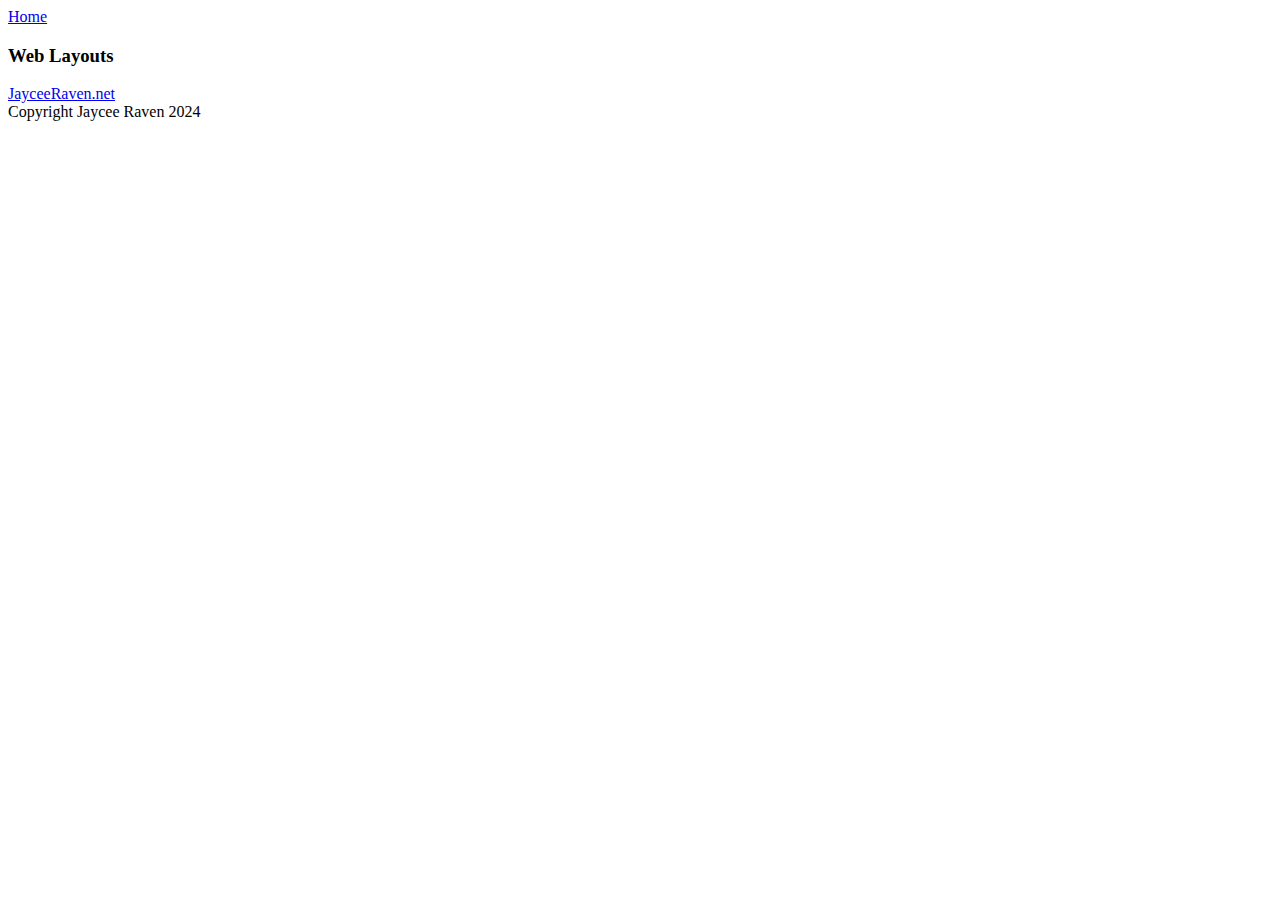
==== layouts/simpleWaterfall/simpleWaterfall.html @ 92cf4a17 "add html layout and basic styles" ====
<body>
  <nav class="menuContainer">
    <div class="menu">
      <a href="./index.html">Home</a>
      <h3>Web Layouts</h3>
      <a href="https://www.jayceeraven.net/">JayceeRaven.net</a>
    </div>
  </nav>
  <main>
    <div class="WaterfallContainer">
      <div class="card darkA"></div>
      <div class="card lightA"></div>
      <div class="card midA"></div>
      <div class="card darkB"></div>
      <div class="card lightA"></div>
      <div class="card midA"></div>
      <div class="card darkA"></div>
      <div class="card lightA"></div>
      <div class="card midA"></div>
      <div class="card darkA"></div>
      <div class="card lightA"></div>
      <div class="card midA"></div>
      <div class="card darkA"></div>
      <div class="card lightA"></div>
      <div class="card midB"></div>
      <div class="card darkA"></div>
      <div class="card lightB"></div>
      <div class="card midB"></div>
      <div class="card darkA"></div>
      <div class="card lightB"></div>
    </div>
  </main>
  <footer class="footer">Copyright Jaycee Raven 2024</footer>
</body>
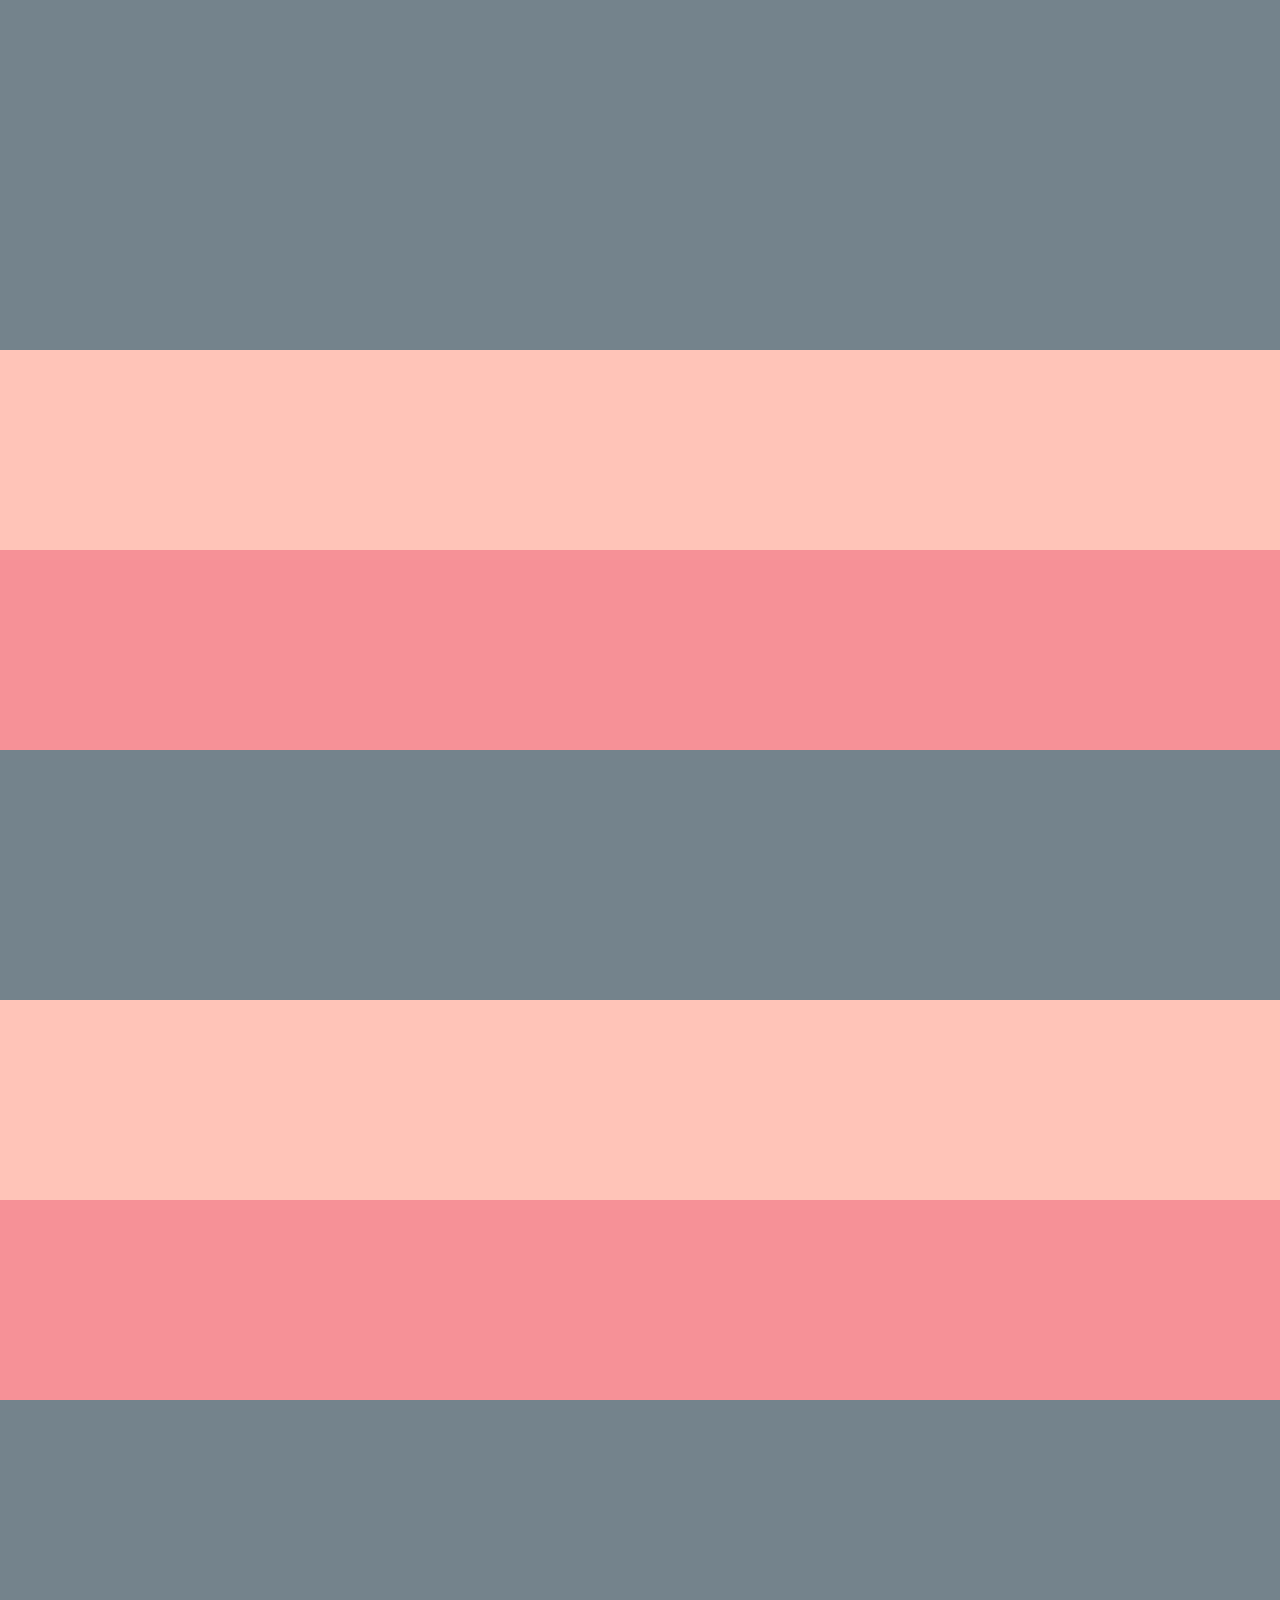
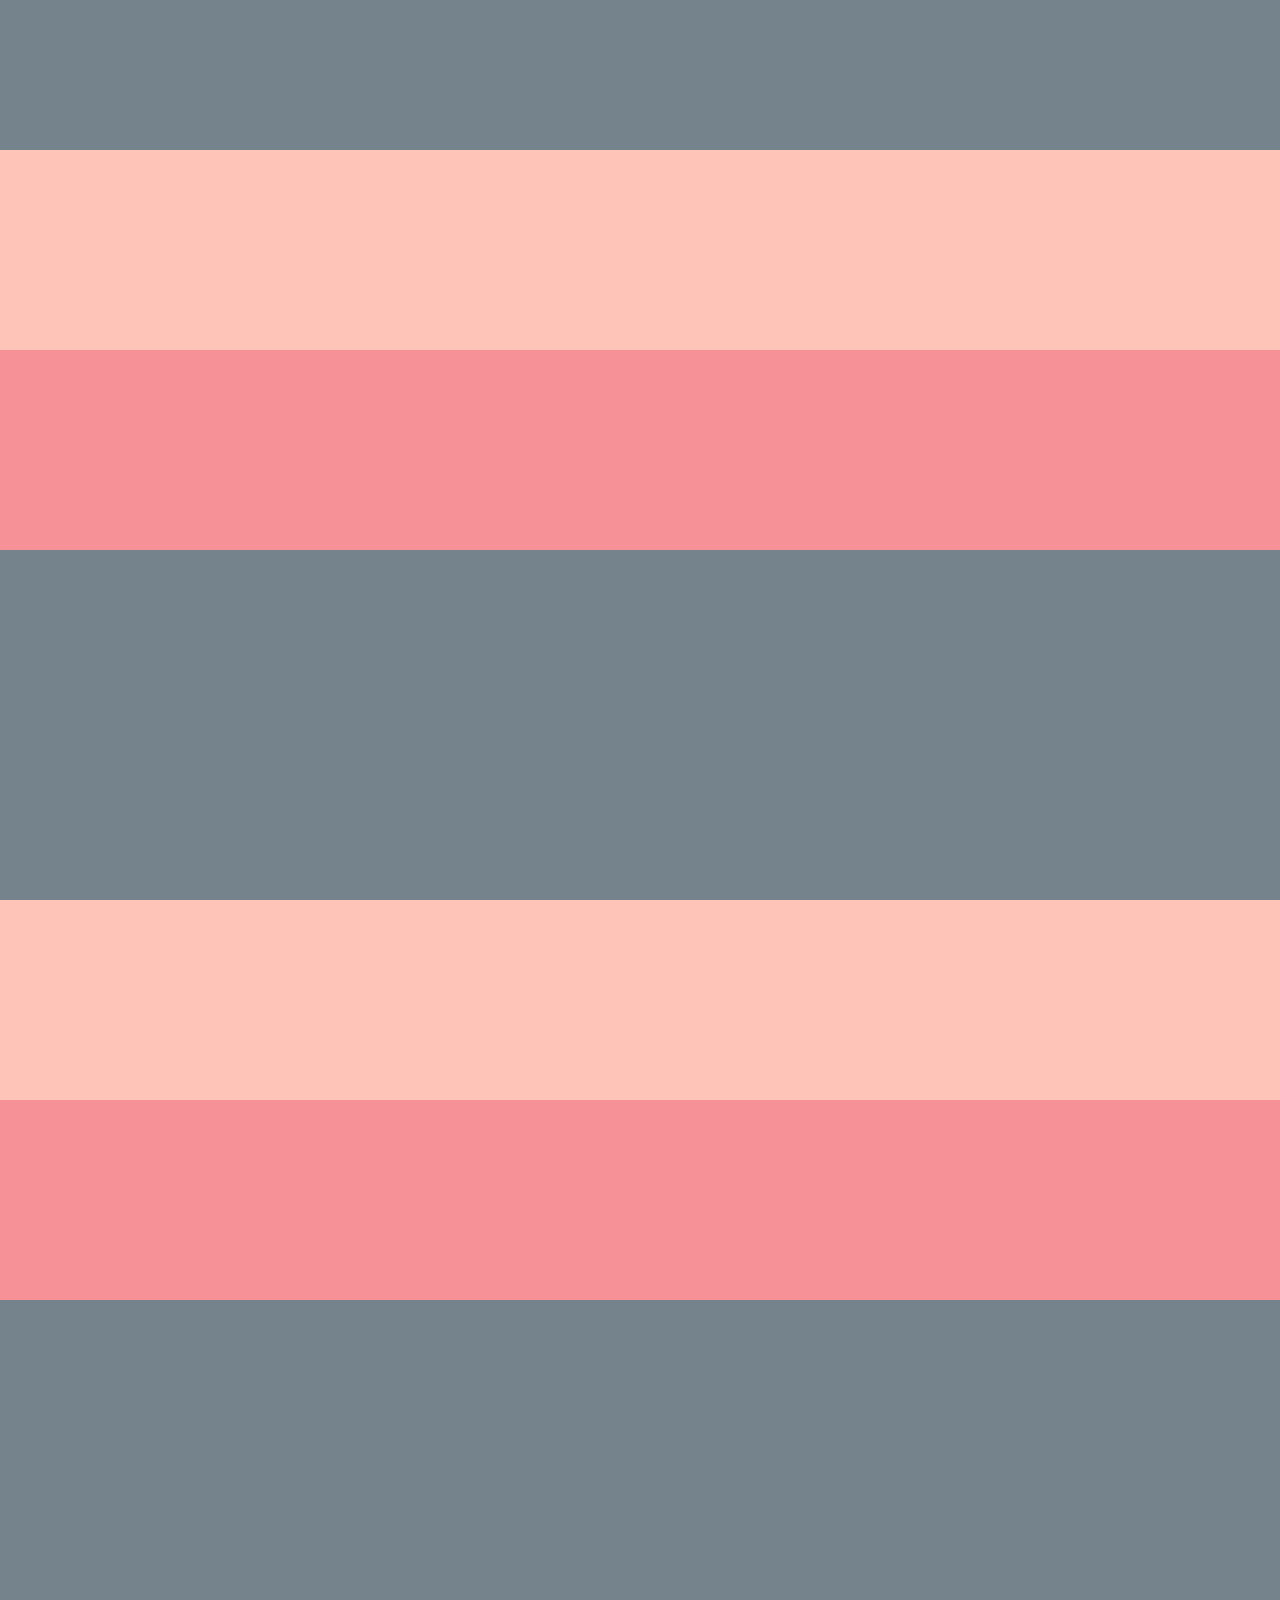
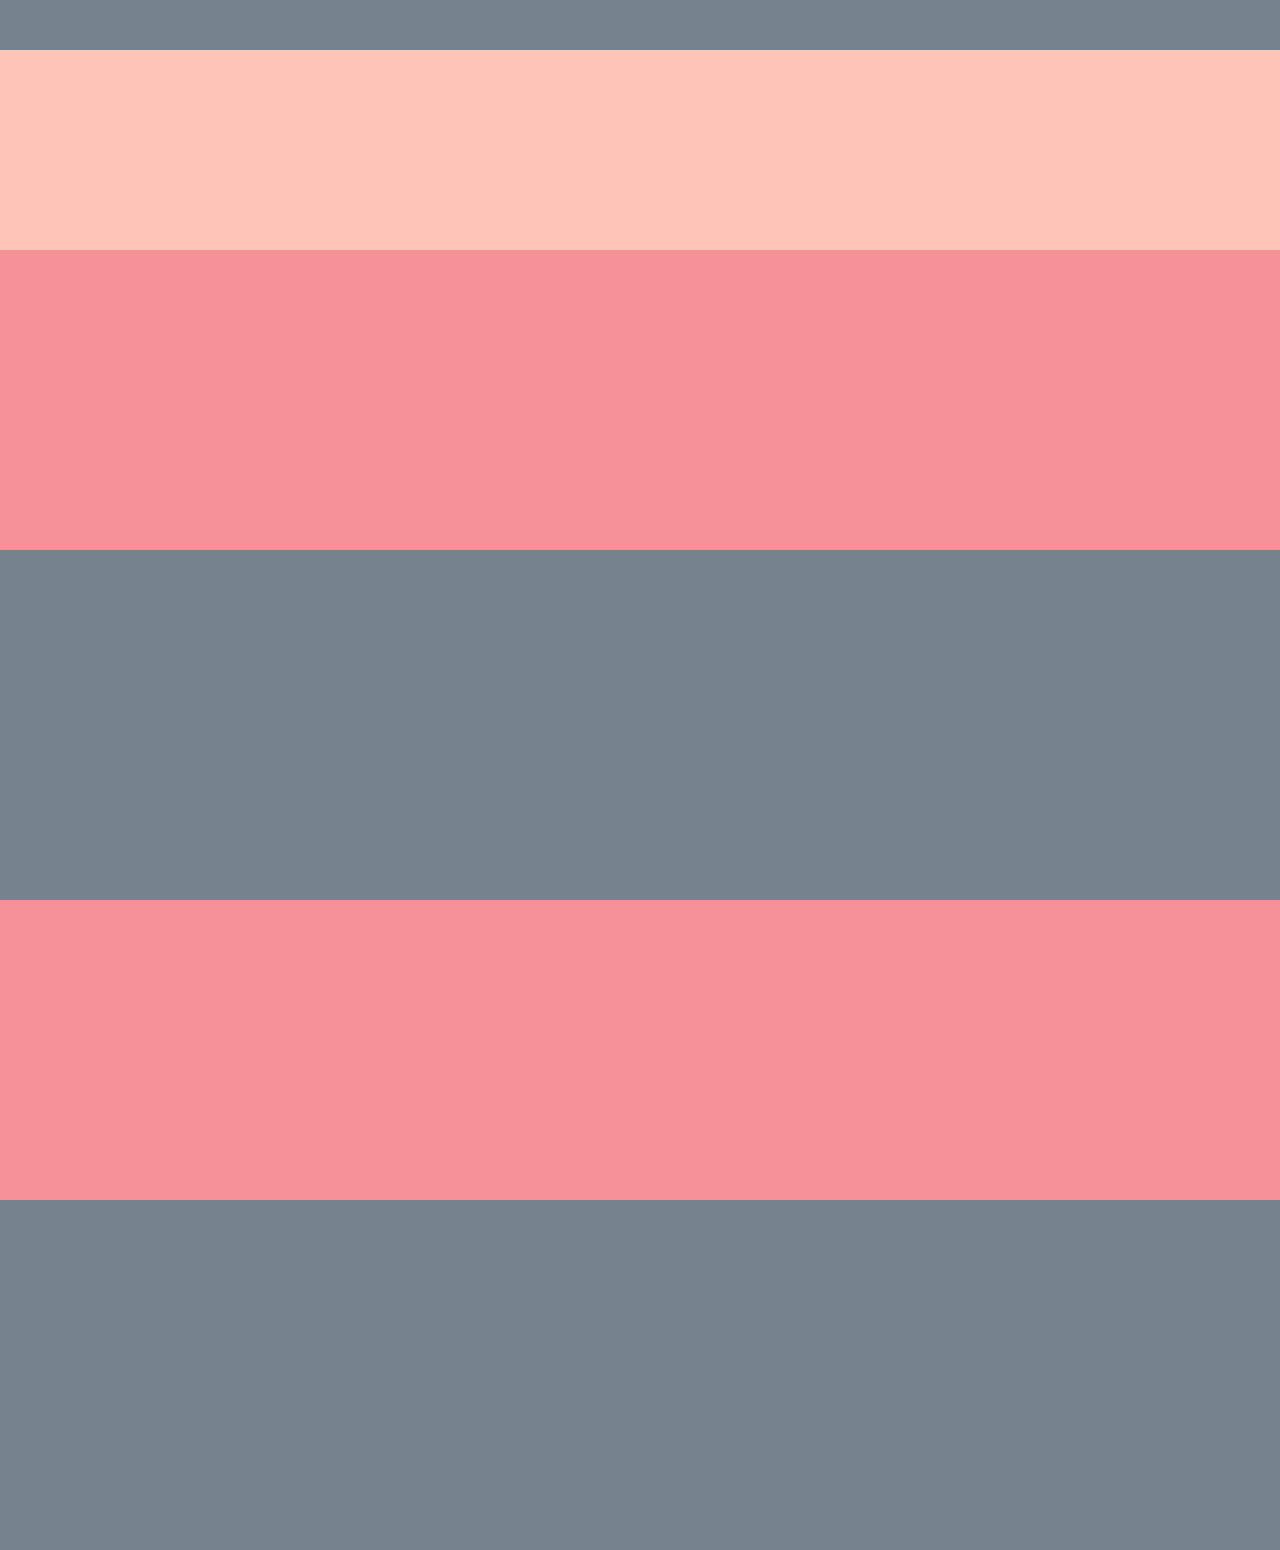
==== commit 7c3b6230: "fix layout and title" ====
--- a/layouts/simpleWaterfall/simpleWaterfall.html
+++ b/layouts/simpleWaterfall/simpleWaterfall.html
@@ -1,34 +1,35 @@
-<body>
-  <nav class="menuContainer">
-    <div class="menu">
-      <a href="./index.html">Home</a>
-      <h3>Web Layouts</h3>
-      <a href="https://www.jayceeraven.net/">JayceeRaven.net</a>
-    </div>
-  </nav>
-  <main>
-    <div class="WaterfallContainer">
-      <div class="card darkA"></div>
-      <div class="card lightA"></div>
-      <div class="card midA"></div>
-      <div class="card darkB"></div>
-      <div class="card lightA"></div>
-      <div class="card midA"></div>
-      <div class="card darkA"></div>
-      <div class="card lightA"></div>
-      <div class="card midA"></div>
-      <div class="card darkA"></div>
-      <div class="card lightA"></div>
-      <div class="card midA"></div>
-      <div class="card darkA"></div>
-      <div class="card lightA"></div>
-      <div class="card midB"></div>
-      <div class="card darkA"></div>
-      <div class="card lightB"></div>
-      <div class="card midB"></div>
-      <div class="card darkA"></div>
-      <div class="card lightB"></div>
-    </div>
-  </main>
-  <footer class="footer">Copyright Jaycee Raven 2024</footer>
-</body>
+<!DOCTYPE html>
+<html lang="en">
+  <head>
+    <meta charset="UTF-8" />
+    <meta name="viewport" content="width=device-width, initial-scale=1.0" />
+    <title>Simple Waterfall Layout</title>
+    <link rel="stylesheet" href="./simpleWaterfall.css" />
+  </head>
+  <body>
+    <main>
+      <div class="WaterfallContainer">
+        <div class="card darkA"></div>
+        <div class="card lightA"></div>
+        <div class="card midA"></div>
+        <div class="card darkB"></div>
+        <div class="card lightA"></div>
+        <div class="card midA"></div>
+        <div class="card darkA"></div>
+        <div class="card lightA"></div>
+        <div class="card midA"></div>
+        <div class="card darkA"></div>
+        <div class="card lightA"></div>
+        <div class="card midA"></div>
+        <div class="card darkA"></div>
+        <div class="card lightA"></div>
+        <div class="card midB"></div>
+        <div class="card darkA"></div>
+        <div class="card lightB"></div>
+        <div class="card midB"></div>
+        <div class="card darkA"></div>
+        <div class="card lightB"></div>
+      </div>
+    </main>
+  </body>
+</html>
--- a/layouts/simpleWaterfall/simpleWaterfall.css
+++ b/layouts/simpleWaterfall/simpleWaterfall.css
@@ -0,0 +1,102 @@
+:root {
+  /* color variables                                */
+  /* color palette used can be found on lospec      */
+  /* https://lospec.com/palette-list/late-night-bath*/
+  --darkAccent: #282d3c;
+  --bgColor: #5b5d70;
+  --boxColor: #74838c;
+  --fontColor: #ffc4b8;
+  --accentColor: #f69197;
+}
+
+body {
+  padding: 0;
+  margin: 0;
+  background: var(--bgColor);
+}
+
+a {
+  text-decoration: none;
+  color: var(--fontColor);
+}
+
+a:hover {
+  text-decoration: underline;
+  color: var(--accentColor);
+}
+
+.menuContainer {
+  color: var(--fontColor);
+  background-color: var(--boxColor);
+  padding: 0.5rem 0;
+  margin-bottom: 1rem;
+  display: flex;
+  justify-content: center;
+  position: sticky;
+  top: 0;
+}
+
+.menu {
+  padding: 0 0.5rem;
+  border: 1px solid var(--darkAccent);
+  border-radius: 0.25rem;
+  width: 90vw;
+  display: flex;
+  flex-wrap: wrap;
+  justify-content: space-between;
+  align-items: center;
+}
+
+.waterfallContainer {
+  column-gap: 0.25rem;
+  padding: 0;
+  column-count: 1;
+}
+
+.card {
+  width: 100%;
+  box-sizing: border-box;
+  break-inside: avoid;
+}
+
+/* content of boxes styles only needed for demo purposes can be replace with pictures easily enough */
+.darkA {
+  background: var(--boxColor);
+  height: 350px;
+}
+.darkB {
+  background: var(--boxColor);
+  height: 250px;
+}
+
+.midA {
+  background: var(--accentColor);
+  height: 200px;
+}
+.midB {
+  background: var(--accentColor);
+  height: 300px;
+}
+
+.lightA {
+  background: var(--fontColor);
+  height: 200px;
+}
+.lightB {
+  background: var(--fontColor);
+  height: 150n;
+}
+
+/* end of content for demo purpose  */
+
+.footer {
+  color: var(--fontColor);
+  background-color: var(--boxColor);
+  padding: 0.5rem 0;
+  margin-top: 1rem;
+  display: flex;
+  justify-content: center;
+  width: 100%;
+}
+
+/* responsive styles */
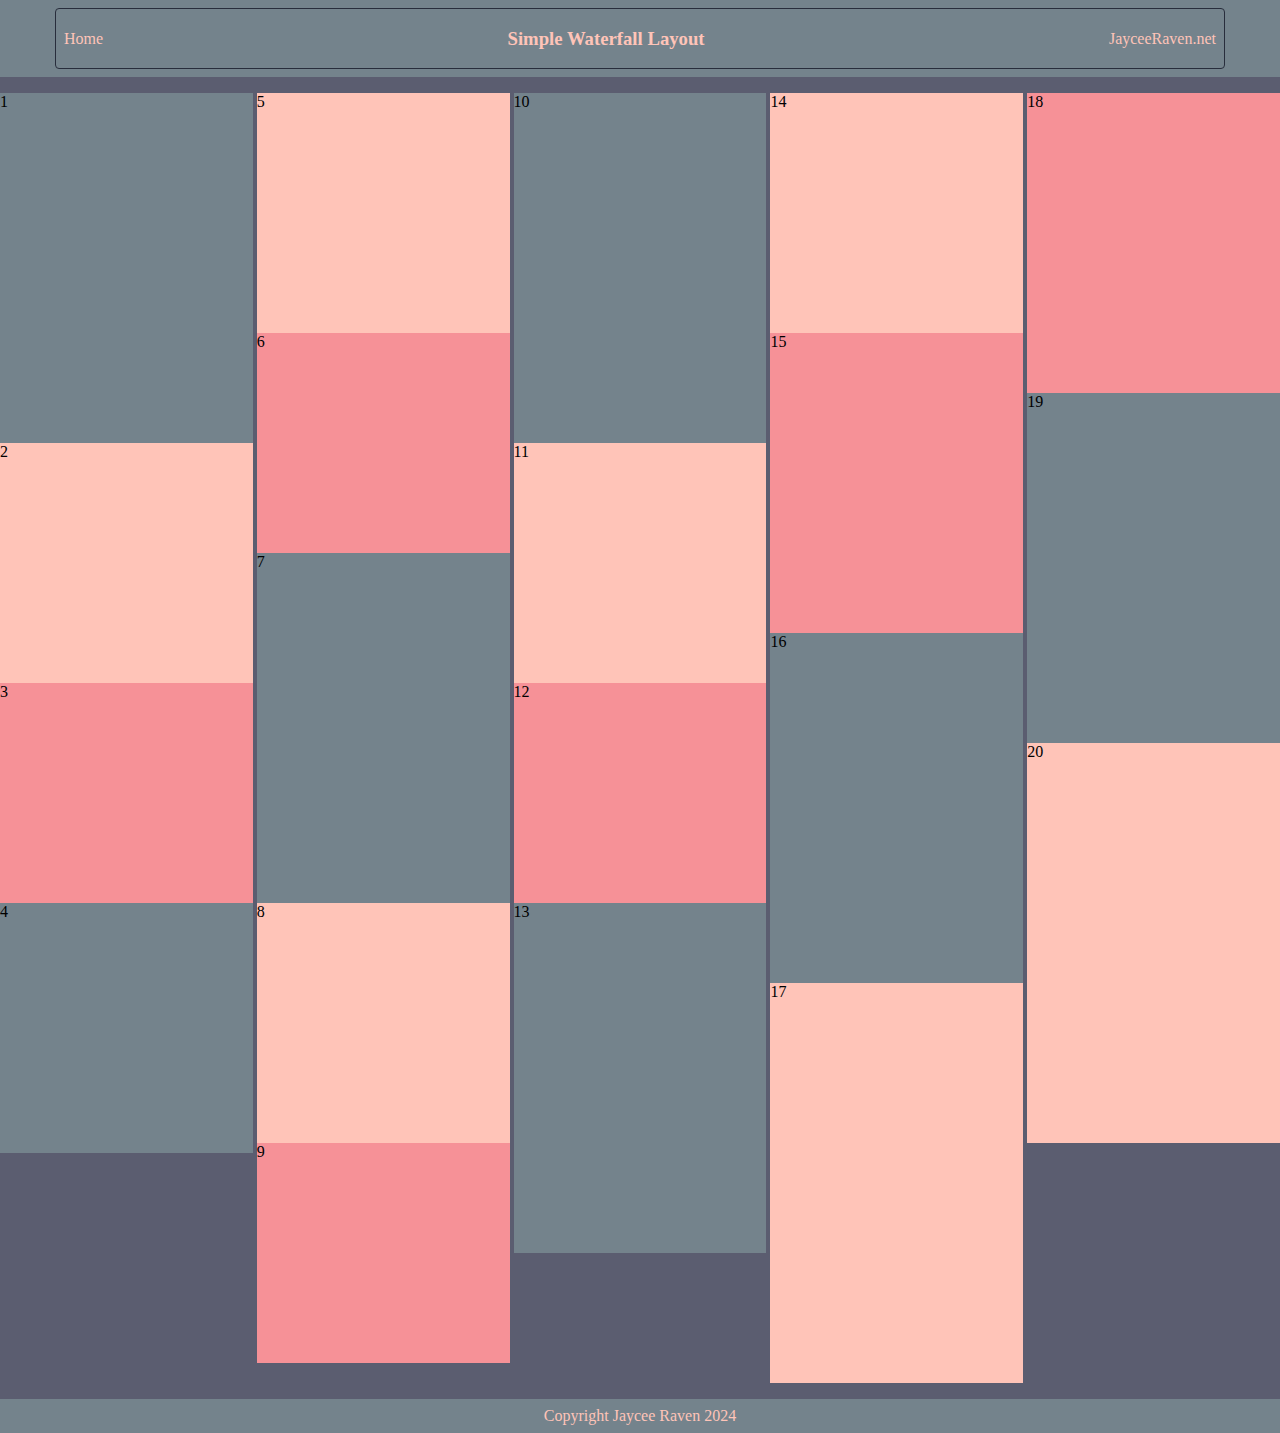
==== commit c3a69e14: "layout & responsive styles" ====
--- a/layouts/simpleWaterfall/simpleWaterfall.html
+++ b/layouts/simpleWaterfall/simpleWaterfall.html
@@ -7,29 +7,38 @@
     <link rel="stylesheet" href="./simpleWaterfall.css" />
   </head>
   <body>
+    <nav class="menuContainer">
+      <div class="menu">
+        <a href="./index.html">Home</a>
+        <h3>Simple Waterfall Layout</h3>
+        <a href="https://www.jayceeraven.net/">JayceeRaven.net</a>
+      </div>
+    </nav>
+
     <main>
-      <div class="WaterfallContainer">
-        <div class="card darkA"></div>
-        <div class="card lightA"></div>
-        <div class="card midA"></div>
-        <div class="card darkB"></div>
-        <div class="card lightA"></div>
-        <div class="card midA"></div>
-        <div class="card darkA"></div>
-        <div class="card lightA"></div>
-        <div class="card midA"></div>
-        <div class="card darkA"></div>
-        <div class="card lightA"></div>
-        <div class="card midA"></div>
-        <div class="card darkA"></div>
-        <div class="card lightA"></div>
-        <div class="card midB"></div>
-        <div class="card darkA"></div>
-        <div class="card lightB"></div>
-        <div class="card midB"></div>
-        <div class="card darkA"></div>
-        <div class="card lightB"></div>
+      <div class="waterfallContainer">
+        <div class="card darkA">1</div>
+        <div class="card lightA">2</div>
+        <div class="card midA">3</div>
+        <div class="card darkB">4</div>
+        <div class="card lightA">5</div>
+        <div class="card midA">6</div>
+        <div class="card darkA">7</div>
+        <div class="card lightA">8</div>
+        <div class="card midA">9</div>
+        <div class="card darkA">10</div>
+        <div class="card lightA">11</div>
+        <div class="card midA">12</div>
+        <div class="card darkA">13</div>
+        <div class="card lightA">14</div>
+        <div class="card midB">15</div>
+        <div class="card darkA">16</div>
+        <div class="card lightB">17</div>
+        <div class="card midB">18</div>
+        <div class="card darkA">19</div>
+        <div class="card lightB">20</div>
       </div>
     </main>
+    <footer class="footer">Copyright Jaycee Raven 2024</footer>
   </body>
 </html>
--- a/layouts/simpleWaterfall/simpleWaterfall.css
+++ b/layouts/simpleWaterfall/simpleWaterfall.css
@@ -14,7 +14,6 @@
   margin: 0;
   background: var(--bgColor);
 }
-
 a {
   text-decoration: none;
   color: var(--fontColor);
@@ -47,6 +46,13 @@
   align-items: center;
 }
 
+.mainContainer {
+  display: flex;
+  flex-wrap: wrap;
+  flex: 1;
+  justify-content: center;
+  align-items: center;
+}
 .waterfallContainer {
   column-gap: 0.25rem;
   padding: 0;
@@ -55,8 +61,19 @@
 
 .card {
   width: 100%;
+  height: 400px;
   box-sizing: border-box;
   break-inside: avoid;
+}
+
+.footer {
+  color: var(--fontColor);
+  background-color: var(--boxColor);
+  padding: 0.5rem 0;
+  margin-top: 1rem;
+  display: flex;
+  justify-content: center;
+  width: 100%;
 }
 
 /* content of boxes styles only needed for demo purposes can be replace with pictures easily enough */
@@ -71,7 +88,7 @@
 
 .midA {
   background: var(--accentColor);
-  height: 200px;
+  height: 220px;
 }
 .midB {
   background: var(--accentColor);
@@ -80,7 +97,7 @@
 
 .lightA {
   background: var(--fontColor);
-  height: 200px;
+  height: 240px;
 }
 .lightB {
   background: var(--fontColor);
@@ -89,14 +106,27 @@
 
 /* end of content for demo purpose  */
 
-.footer {
-  color: var(--fontColor);
-  background-color: var(--boxColor);
-  padding: 0.5rem 0;
-  margin-top: 1rem;
-  display: flex;
-  justify-content: center;
-  width: 100%;
+/* responsive styles */
+@media (min-width: 320px) and (max-width: 759.5px) {
+  .waterfallContainer {
+    column-count: 2;
+  }
 }
 
-/* responsive styles */
+@media (min-width: 760px) and (max-width: 979.5px) {
+  .waterfallContainer {
+    column-count: 3;
+  }
+}
+
+@media (min-width: 980px) and (max-width: 1023.5px) {
+  .waterfallContainer {
+    column-count: 4;
+  }
+}
+
+@media (min-width: 1024px) {
+  .waterfallContainer {
+    column-count: 5;
+  }
+}
